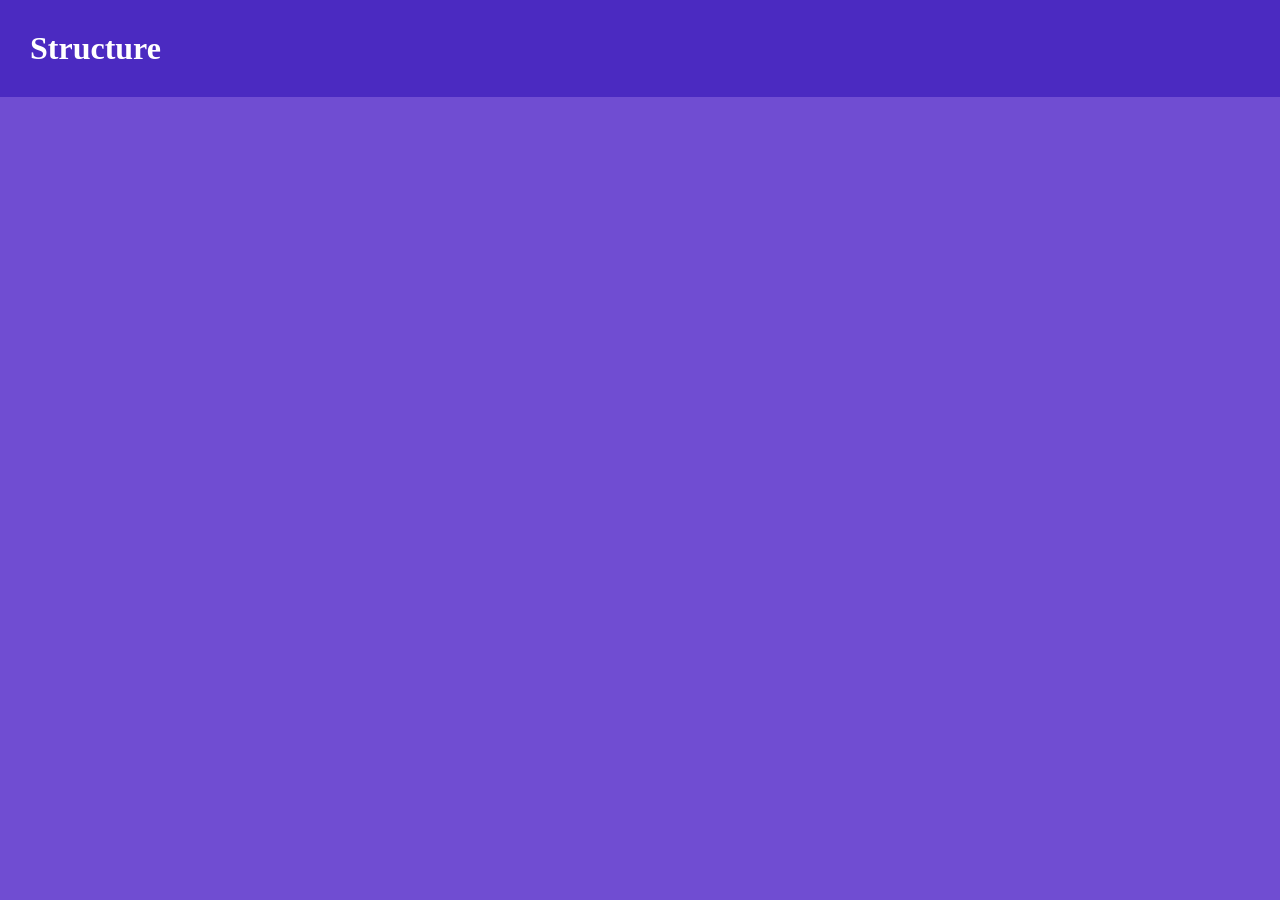
==== uwm.html @ 628840e9 "finished viburnums page" ====
<!DOCTYPE html>
<html lang="en">
<head>
    <meta charset="utf-8">
    <title>Structure</title>
    <link rel="stylesheet" href="styles.css">
</head>
<body>
<header class="site-header">
    <h1 class="page-name">Structure</h1>

</header>

</body>
</html>
---- styles.css ----
html{
    background-color: #704dd2;
}
body {
    margin: 0;
}

.site-header {
    background-color: #4b2ac1;
    padding: 30px;
    color: white;
    margin-bottom: 20px;
    
}

.page-name {
    margin: 0;
}
.nav-link {
    color: white;
}

.main-content {
    padding: 30px;
    background-color: rgb(112, 17, 176);
    color: white;
}
.site-footer {
    background-color: #82289d;
    padding: 30px;
    color: white;
    margin-top: 20px;
}
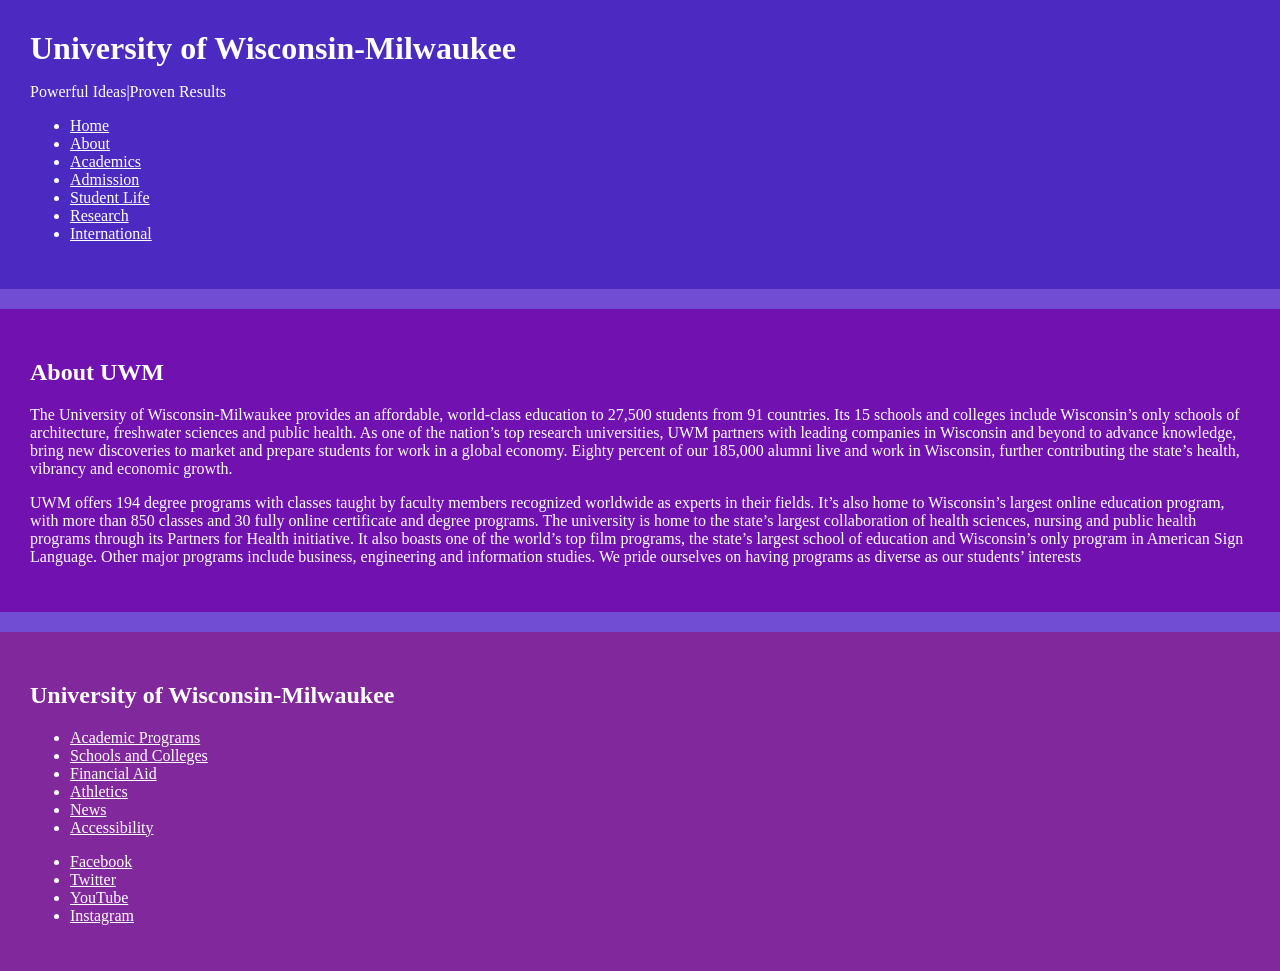
==== commit f1e450ad: "made uwm page" ====
--- a/uwm.html
+++ b/uwm.html
@@ -3,13 +3,59 @@
 <head>
     <meta charset="utf-8">
     <title>Structure</title>
-    <link rel="stylesheet" href="styles.css">
+    <link rel="stylesheet" href="uwm.css">
 </head>
 <body>
 <header class="site-header">
-    <h1 class="page-name">Structure</h1>
+    <h1 class="page-name">University of Wisconsin-Milwaukee</h1>
+    <p>Powerful Ideas|Proven Results</p>
+    <ul>
+    <li><a class="nav-link" href="index.html">Home</a></li>
+    <li><a class="nav-link" href="">About</a></li>
+    <li><a class="nav-link" href="">Academics</a></li>
+    <li><a class="nav-link" href="">Admission</a></li>
+    <li><a class="nav-link" href="">Student Life</a></li>
+    <li><a class="nav-link" href="">Research</a></li>
+    <li><a class="nav-link" href="">International</a></li>
+    </ul>
+</header>
+<main class="main-content">
 
-</header>
+<h2>About UWM</h2>
 
+<p>The University of Wisconsin-Milwaukee provides an affordable, world-class education to 27,500 students from 91 countries. 
+Its 15 schools and colleges include Wisconsin’s only schools of architecture, freshwater sciences and public health.
+As one of the nation’s top research universities, UWM partners with leading companies in Wisconsin and beyond to advance knowledge, bring new discoveries to market and prepare students for work in a global economy.
+ Eighty percent of our 185,000 alumni live and work in Wisconsin, further contributing the state’s health, vibrancy and economic growth.</p>
+
+<p>UWM offers 194 degree programs with classes taught by faculty members recognized worldwide as experts in their fields. 
+It’s also home to Wisconsin’s largest online education program, with more than 850 classes and 30 fully online certificate and degree programs.
+The university is home to the state’s largest collaboration of health sciences, nursing and public health programs through its Partners for Health initiative.
+ It also boasts one of the world’s top film programs, the state’s largest school of education and Wisconsin’s only program in American Sign Language. 
+ Other major programs include business, engineering and information studies. We pride ourselves on having programs as diverse as our students’ interests</p>
+
+</main>
+<footer class="site-footer">
+    <h2>University of Wisconsin-Milwaukee</h2>
+<ul>
+<li><a class="nav-link" href="">Academic Programs</a></li>
+<li><a class="nav-link" href="">Schools and Colleges</a></li>
+<li><a class="nav-link" href="">Financial Aid</a></li>
+<li><a class="nav-link" href="">Athletics</a></li>
+<li><a class="nav-link" href="">News</a></li>
+<li><a class="nav-link" href="">Accessibility</a></li>
+</ul>
+<ul>
+<li><a class="nav-link" href="">Facebook</a></li>
+<li><a class="nav-link" href="">Twitter</a></li>
+<li><a class="nav-link" href="">YouTube</a></li>
+<li><a class="nav-link" href="">Instagram</a></li>
+
+
+</ul>
+
+
+
+</footer>
 </body>
 </html>
--- a/uwm.css
+++ b/uwm.css
@@ -0,0 +1,32 @@
+html{
+    background-color: #704dd2;
+}
+body {
+    margin: 0;
+}
+.site-header {
+    background-color: #4b2ac1;
+    padding: 30px;
+    color: white;
+    margin-bottom: 20px;
+    
+}
+
+.page-name {
+    margin: 0;
+}
+.nav-link {
+    color: white;
+}
+
+.main-content {
+    padding: 30px;
+    background-color: rgb(112, 17, 176);
+    color: white;
+}
+.site-footer {
+    background-color: #82289d;
+    padding: 30px;
+    color: white;
+    margin-top: 20px;
+}
